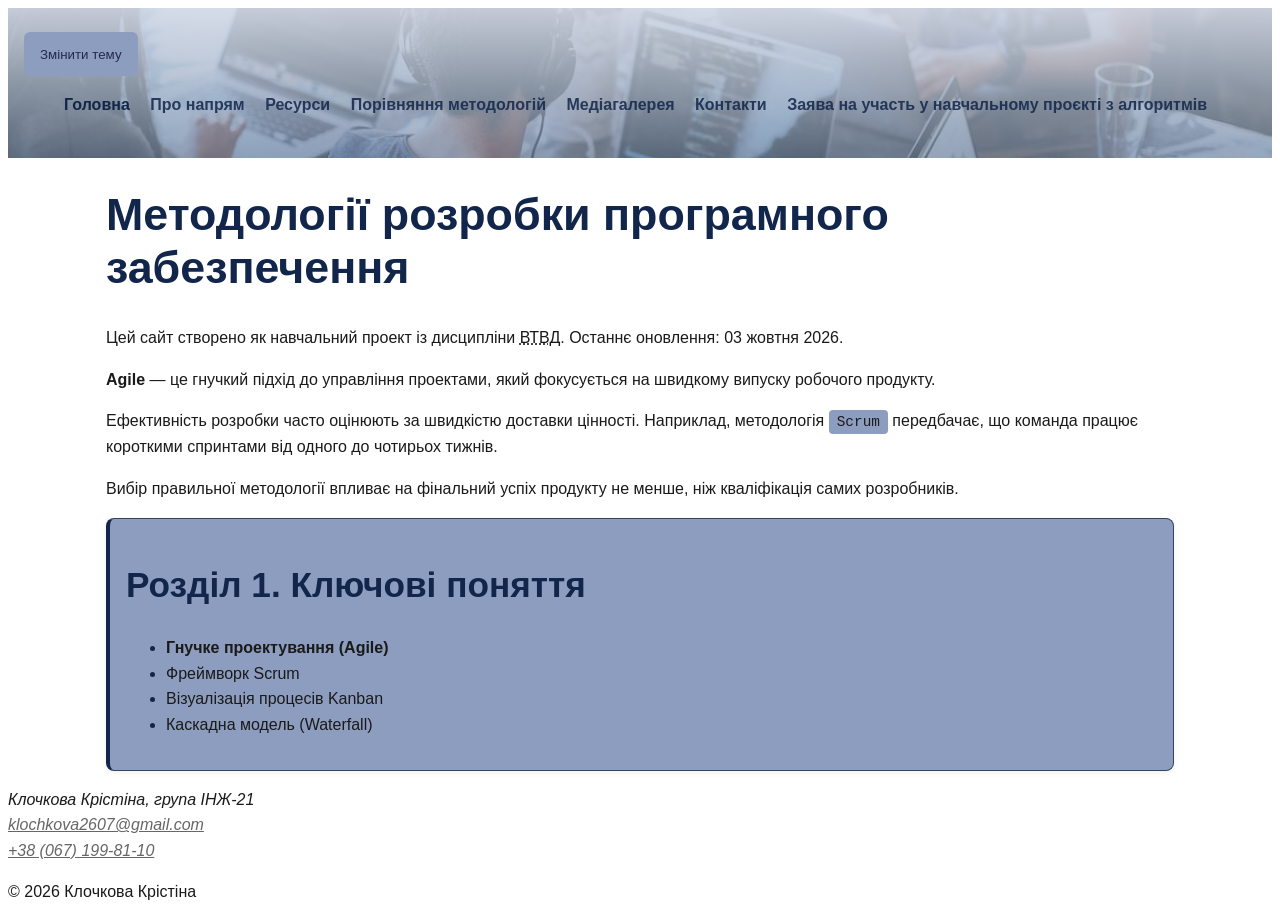
==== index.html @ 75178654 "Implement z-index CSS variables system" ====
<!DOCTYPE html> 
<html lang="uk">
<head>
    <meta charset="UTF-8">
    <meta name="viewport" content="width=device-width, initial-scale=1.0">
    <meta name="description" content="Навчальний сайт про методології розробки програмного забезпечення">
    <meta name="author" content="Клочкова Крістіна">
    <title>Методології розробки програмного забезпечення - навчальний сайт</title>
    
<link rel="icon" type="image/jpeg" href="img/favicon.ico.ico">

<meta property="og:title" content="Методологія розробки програмного забезпечення">
<meta property="og:description" content="Навчальний проєкт з дисципліни ВТВД.">
<meta property="og:type" content="website">
<meta property="og:image" content="https://your-website.com">
<meta property="og:url" content="https://your-website.com">

<link rel="stylesheet" href="css/style.css">

</head>
<body>
    <header>
    
    <button type="button" type="submit" class="btn class=theme-toggle" id="themeToggleBtn" onclick="toggleTheme()" aria-label="Переключити тему">
    Змінити тему
    </button>

    <script>
    function toggleTheme() {
    const root = document.documentElement;
    const isDark = root.classList.toggle('dark-theme');
  
    localStorage.setItem('theme', isDark ? 'dark' : 'light');
}

    (function() {
    const savedTheme = localStorage.getItem('theme');
    if (savedTheme === 'dark') {
    document.documentElement.classList.add('dark-theme');
  }
})();
    </script>

        <nav class="menu">
            <ul>
                <li class="menu__item">
                    <a href="index.html" class="menu__link" aria-current="page">Головна</a>
                </li>
                <li class="menu__item">
                    <a href="about.html" class="menu__link">Про напрям</a>
                </li>
                <li class="menu__item">
                    <a href="pages/resources.html" class="menu__link">Ресурси</a>
                </li>
                <li class="menu__item">
                    <a href="comparison.html" class="menu__link">Порівняння методологій</a>
                </li>
                <li class="menu__item">
                    <a href="gallery.html" class="menu__link">Медіагалерея</a>
                </li>
                <li class="menu__item">
                    <a href="contacts.html" class="menu__link">Контакти</a>
                </li>
                <li class="menu__item">
                    <a href="application.html" class="menu__link">Заява на участь у навчальному проєкті з алгоритмів</a>
                </li>
            </ul>
        </nav>
    </header>

    <main class="container">
        <h1>Методології розробки програмного забезпечення</h1>

        <p id="lead" class="content-section intro-text">
            Цей сайт створено як навчальний проект із дисципліни
            <abbr title="Вебтехнології та вебдизайн">ВТВД</abbr>.
            Останнє оновлення:
            <time datetime="2026-09-12">03 жовтня 2026</time>.
        </p>

        <p><strong>Agile</strong> — це гнучкий підхід до управління проектами,
            який фокусується на швидкому випуску робочого продукту.</p>

        <p>Ефективність розробки часто оцінюють за швидкістю доставки цінності.
            Наприклад, методологія <code>Scrum</code> передбачає, що команда працює
            короткими спринтами від одного до чотирьох тижнів.</p>

        <p>Вибір правильної методології впливає на фінальний успіх продукту не менше,
            ніж кваліфікація самих розробників.</p>

        <section class="card card--featured">

            <h2>Ключові поняття</h2>
            <ul>
                <li>Гнучке проектування (Agile)</li>
                <li>Фреймворк Scrum</li>
                <li>Візуалізація процесів Kanban</li>
                <li>Каскадна модель (Waterfall)</li>
            </ul>
        </section>

    </main>

    <footer>
        <address>
            Клочкова Крістіна, група ІНЖ-21<br>
            <a href="mailto:your.email@example.com">klochkova2607@gmail.com</a><br>
            <a href="tel:+380671234567">+38 (067) 199-81-10</a>
        </address>
        <p>&copy; 2026 Клочкова Крістіна</p>
    </footer>
</body>
</html>
---- css/style.css ----
*, *::before, *::after {
  box-sizing: border-box;
}

/* ===== Змінні ===== */
:root {
  --color-primary:       hsl(220, 61%, 18%);
  --color-primary-light: hsl(219, 47%, 36%);
  --color-primary-soft:  hsl(220, 28%, 65%);
  --color-text:          hsl(0, 0%, 10%);
  --color-text-muted:    hsl(0, 0%, 40%);
  --color-surface:       hsl(0, 0%, 100%);
  --color-accent:        hsl(233, 74%, 12%);
  --color-card-bg:       var(--color-primary-soft);

  --space-1: 0.25rem; /* 4px */
  --space-2: 0.5rem;  /* 8px */
  --space-3: 1rem;    /* 16px */
  --space-4: 1.5rem;  /* 24px */
  --space-5: 2rem;    /* 32px */
  --space-6: 3rem;    /* 48px */

  --z-base: 1;
  --z-dropdown: 100;
  --z-header: 200;
  --z-modal: 300;
}

/* ===== Базові стилі ===== */
body {
  font-family: "Segoe UI", Roboto, Arial, sans-serif;
  font-size: 1rem;
  line-height: 1.6;
  color: var(--color-text);
  background-color: var(--color-surface);
  counter-reset: section-counter;
}

main {
  max-width: 65ch;
}

/* ===== Типографіка ===== */
h1, h2, h3 {
  color: var(--color-primary);
  font-weight: 700;
}

h1 { font-size: 2.441rem; line-height: 1.2; }
h2 { font-size: 1.953rem; line-height: 1.2; }
h3 { font-size: 1.563rem; line-height: 1.25; }
h4 { font-size: 1.25rem;  line-height: 1.3; }
h5 { font-size: 1rem;     line-height: 1.4; font-weight: 700; }
h6 { font-size: 0.8rem;   line-height: 1.4; font-weight: 700; }

h2::before {
  counter-increment: section-counter;
  content: "Розділ " counter(section-counter) ". ";
  color: var(--color-primary);
  font-weight: bold;
}

:is(h1, h2, h3):hover {
  color: var(--color-primary-light);
}

/* ===== Навігація ===== */
.menu {
  list-style: none;
  padding: 0;
  margin: 0;
  display: block;
}

.menu__item {
  display: inline-block;
  margin-right: var(--space-3);
}

.menu__link {
  color: var(--color-primary);
  font-weight: 600;
  text-decoration: none;
}

.menu__link:not([aria-current="page"]) {
  opacity: 0.85;
}

.menu__link:hover {
  text-decoration: underline;
  color: var(--color-primary-light);
}

.menu__link:focus-visible,
.form__button:focus-visible {
  outline: 3px solid var(--color-primary);
  outline-offset: 2px;
}

/* ===== Картки ===== */
.card {
  position: relative; 
  background: var(--color-card-bg); 
  padding: var(--space-3);
  border: 1px solid #32465f;
  border-radius: 10px;
  box-shadow: 0 2px 6px rgb(0 0 0 / 6%);
  border-left: 4px solid var(--color-primary);
  margin-bottom: var(--space-3);
  transition: background-color 0.3s;
  transition: box-shadow 0.2s ease, transform 0.2s ease;
}

.card:hover {
  box-shadow: 0 6px 16px rgb(0 0 0 / 12%);
  transform: translateY(-2px);
}

.card--featured {
  border-left: 4px solid var(--color-primary);
}

.card:has(img) {
  border: 2px solid var(--color-primary);
}

/* ===== Текст: посилання, цитати, код, списки ===== */
main a {
  color: var(--color-primary);
  text-decoration: underline;
}

main a:hover {
  color: var(--color-primary-light);
}

a[href^="http"]::after {
  content: " ↗";
}

a[href$=".pdf"]::after {
  content: " (PDF)";
}

blockquote {
  border-left: 4px solid var(--color-primary);
  padding-left: var(--space-3);
  color: var(--color-text-muted);
  font-style: italic;
}

code {
  background-color: var(--color-primary-soft);
  padding: var(--space-1) var(--space-2);
  border-radius: var(--space-1);
  font-size: 0.9rem;
}

ul li:first-child {
  font-weight: 600;
}

ul li:last-child {
  color: var(--color-text);
}

li::marker {
  color: var(--color-primary);
}

h2 + p {
  font-weight: 600;
}

h2 ~ p {
  color: var(--color-text);
}

figcaption {
  text-transform: uppercase;
  letter-spacing: 0.05em;
  font-size: 0.85rem;
}

/* ===== Фони ===== */
header {
  position: sticky;
  top: 0;
  z-index: var(--z-header);
  background:
    linear-gradient(rgba(216, 223, 237, 0.9), rgba(132, 155, 189, 0.6)),
    url("/img/photo-1.jpg.jpg") center / cover no-repeat;
  color: #ffffff;
  padding: 24px 16px;
}

header a {
  color: #ffffff;
}

:where(header, footer) a {
  color: var(--color-text-muted);
}

/* ===== Таблиця ===== */
tbody tr:nth-child(even) {
  background-color: var(--color-primary-soft);
}

/* ===== Форми ===== */
.form__input,
.form__textarea,
.form__select,
.form__button {
  font-family: inherit;
  font-size: inherit;
}

.form__input[required] {
  border-left: 3px solid var(--color-primary);
}

.form__input[type="email"] {
  background-color: var(--color-primary-soft);
}

/* ===== Clamp ===== */
h1 { font-size: clamp(1.75rem, 1.2rem + 2.5vw, 2.8rem); }
h2 { font-size: clamp(1.5rem, 1.1rem + 1.8vw, 2.2rem); }
h3 { font-size: clamp(1.25rem, 1rem + 1.2vw, 1.75rem); }

/* ===== Зміна теми ===== */
@media (prefers-color-scheme: dark) {
  :root {
    --color-primary: hsl(219 85% 75%); 
    --color-text:    hsl(0 0% 95%);  
    --color-card-bg: hsl(212, 40%, 31%);
    --color-bg:      hsl(213, 71%, 8%);
  }
}

html.dark-theme {
  --color-primary: hsl(220, 23%, 95%);
  --color-text:    hsl(0 0% 95%);
  --color-card-bg: hsl(213, 44%, 14%);
  --color-bg:      hsl(213, 71%, 8%);
}

body {
  font-family: "Segoe UI", Roboto, Arial, sans-serif;
  font-size: 1rem;
  line-height: 1.6;
  color: var(--color-text);
  background-color: var(--color-bg);
  transition: background-color 0.3s, color 0.3s;
}

.card {
  background: var(--color-card-bg); 
  padding: var(--space-3);
  border-radius: var(--space-2);
  margin-bottom: var(--space-3);
  transition: background-color 0.3s;
}

.container {
  max-width: 1100px;
  margin-inline: auto;     
  padding-inline: var(--space-3);
}

.badge {
  position: absolute;
  top: var(--space-2);
  right: var(--space-2);
  background: var(--color-accent);
  color: #ffffff;
  font-size: 0.75rem;
  padding: 2px 8px;
  border-radius: 4px;
}

.btn {
  display: inline-block; 
  padding: var(--space-2) var(--space-3);
  background: var(--color-primary-soft);
  color: #252a4d;
  border: none;
  border-radius: 6px;
  text-decoration: none;
  transition: transform 0.15s ease;
}

.btn:active { 
  transform: translateY(1px); 
}

.btn:focus-visible { 
  outline: 3px solid var(--color-accent); 
  outline-offset: 2px; 
}

input, textarea, select, button {
  padding: var(--space-2);
  border: 1px solid #b8c2cc;
  border-radius: 6px;
  height: 44px; 
}

textarea { 
  height: auto; 
}

.back-to-top {
    position: fixed;
    right: var(--space-3);
    bottom: var(--space-3);
    z-index: var(--z-modal);
    background: var(--color-primary);
    color: #ffffff;
    padding: var(--space-2) var(--space-3);
    border-radius: 6px;
    text-decoration: none;
}

@media (prefers-reduced-motion: reduce) {
    *, *::before, *::after {
        animation-duration: 0.01ms !important;
        transition-duration: 0.01ms !important;
    }
}
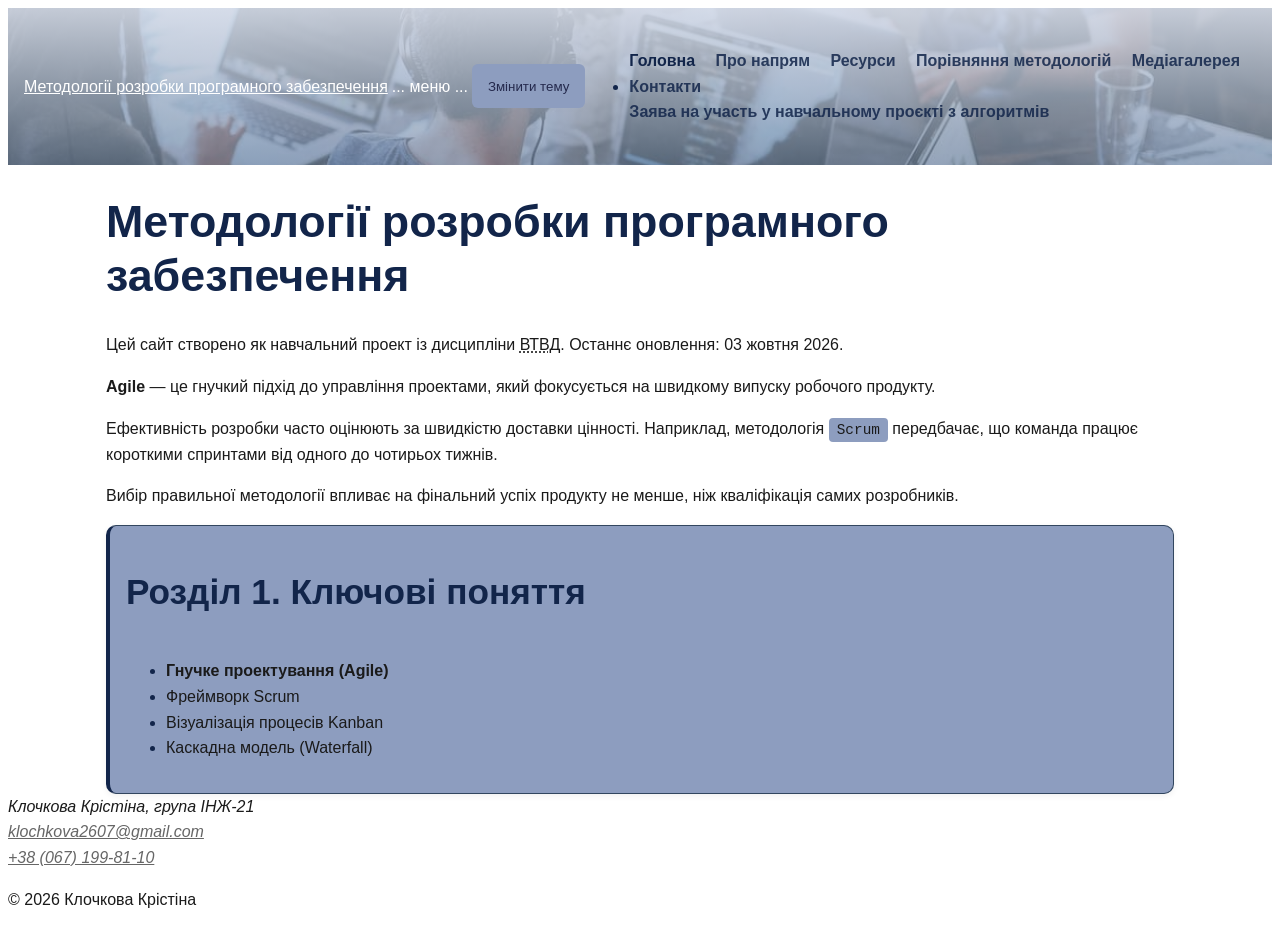
==== commit f78af57c: "Финал: адаптивная галерея и исправление карточек" ====
--- a/index.html
+++ b/index.html
@@ -21,6 +21,9 @@
 <body>
     <header>
     
+    <a href="index.html" class="site-title">Методології розробки програмного забезпечення</a>
+    <nav> ... меню ... </nav>
+
     <button type="button" type="submit" class="btn class=theme-toggle" id="themeToggleBtn" onclick="toggleTheme()" aria-label="Переключити тему">
     Змінити тему
     </button>
@@ -58,7 +61,7 @@
                 <li class="menu__item">
                     <a href="gallery.html" class="menu__link">Медіагалерея</a>
                 </li>
-                <li class="menu__item">
+                <li class="menu__contacts">
                     <a href="contacts.html" class="menu__link">Контакти</a>
                 </li>
                 <li class="menu__item">
--- a/css/style.css
+++ b/css/style.css
@@ -1,5 +1,13 @@
 *, *::before, *::after {
   box-sizing: border-box;
+}
+
+/* ===== Вебшрифти ===== */
+@font-face {
+    font-family: "Inter";
+    src: url("../fonts/inter-cyrillic-200-normal.woff2") format("woff2");   
+    font-weight: 400;              
+    font-display: swap;            
 }
 
 /* ===== Змінні ===== */
@@ -28,16 +36,21 @@
 
 /* ===== Базові стилі ===== */
 body {
-  font-family: "Segoe UI", Roboto, Arial, sans-serif;
+  font-family: "Inter", Roboto, Arial, sans-serif; 
   font-size: 1rem;
   line-height: 1.6;
   color: var(--color-text);
   background-color: var(--color-surface);
   counter-reset: section-counter;
+  display: flex;
+  flex-direction: column;
+  min-height: 100vh; 
 }
 
 main {
-  max-width: 65ch;
+  width: 100%;      
+  max-width: 100%;  
+  flex: 1;
 }
 
 /* ===== Типографіка ===== */
@@ -70,7 +83,12 @@
   padding: 0;
   margin: 0;
   display: block;
-}
+  display: flex;
+  gap: var(--space-md);
+  list-style: none; margin: 0; padding: 0;
+}
+.menu__contacts { margin-left: auto; } 
+
 
 .menu__item {
   display: inline-block;
@@ -100,21 +118,29 @@
 
 /* ===== Картки ===== */
 .card {
-  position: relative; 
-  background: var(--color-card-bg); 
-  padding: var(--space-3);
-  border: 1px solid #32465f;
-  border-radius: 10px;
-  box-shadow: 0 2px 6px rgb(0 0 0 / 6%);
-  border-left: 4px solid var(--color-primary);
-  margin-bottom: var(--space-3);
-  transition: background-color 0.3s;
-  transition: box-shadow 0.2s ease, transform 0.2s ease;
+    position: relative; 
+    background: var(--color-card-bg); 
+    padding: var(--space-3);
+    border: 1px solid #32465f;
+    border-radius: 10px;
+    box-shadow: 0 2px 6px rgb(0 0 0 / 6%);
+    border-left: 4px solid var(--color-primary);
+    transition: box-shadow 0.2s ease, transform 0.2s ease, background-color 0.3s;
+    flex: 1 1 280px;      
+    display: flex;
+    flex-direction: column;
 }
 
 .card:hover {
   box-shadow: 0 6px 16px rgb(0 0 0 / 12%);
   transform: translateY(-2px);
+}
+
+.card-grid {
+    display: flex;
+    flex-wrap: wrap;           
+    gap: var(--space-4); 
+    width: 100%;
 }
 
 .card--featured {
@@ -193,6 +219,11 @@
     url("/img/photo-1.jpg.jpg") center / cover no-repeat;
   color: #ffffff;
   padding: 24px 16px;
+  display: flex;
+    justify-content: space-between;   
+    align-items: center;              
+    flex-wrap: wrap;                  
+    gap: var(--space-sm);
 }
 
 header a {
@@ -248,7 +279,7 @@
 }
 
 body {
-  font-family: "Segoe UI", Roboto, Arial, sans-serif;
+  font-family: "Inter", Roboto, Arial, sans-serif;
   font-size: 1rem;
   line-height: 1.6;
   color: var(--color-text);
@@ -256,12 +287,15 @@
   transition: background-color 0.3s, color 0.3s;
 }
 
-.card {
-  background: var(--color-card-bg); 
-  padding: var(--space-3);
-  border-radius: var(--space-2);
-  margin-bottom: var(--space-3);
-  transition: background-color 0.3s;
+.card img {
+    width: 100%;           /* Картинка чітко тримається меж картки */
+    height: 200px;         /* Фіксована висота для однакового рівня карток */
+    object-fit: cover;     /* Красиве кадрування без деформації */
+    display: block;
+}
+
+.card .btn {
+  margin-top: auto;          
 }
 
 .container {
@@ -331,3 +365,37 @@
     }
 }
 
+.sr-only {
+  position: absolute;
+  width: 1px; height: 1px;
+  padding: 0; margin: -1px;
+  overflow: hidden; clip: rect(0, 0, 0, 0);
+  white-space: nowrap; border: 0;
+}
+
+.table-container {
+    max-height: 180px; 
+    overflow-y: auto;
+    border: 1px solid #ccc;
+    margin: var(--space-3) 0;
+    border-radius: 6px;
+}
+
+.table-scroll {
+  max-height: 300px;
+  overflow-y: auto;
+}
+
+thead th {
+  position: sticky;
+  top: 0;
+  background: #fff;
+}
+
+.media {
+    display: flex;
+    gap: var(--space-sm);
+    align-items: flex-start;    
+}
+.media__icon { flex-shrink: 0; }  
+.media__body { margin: 0; }
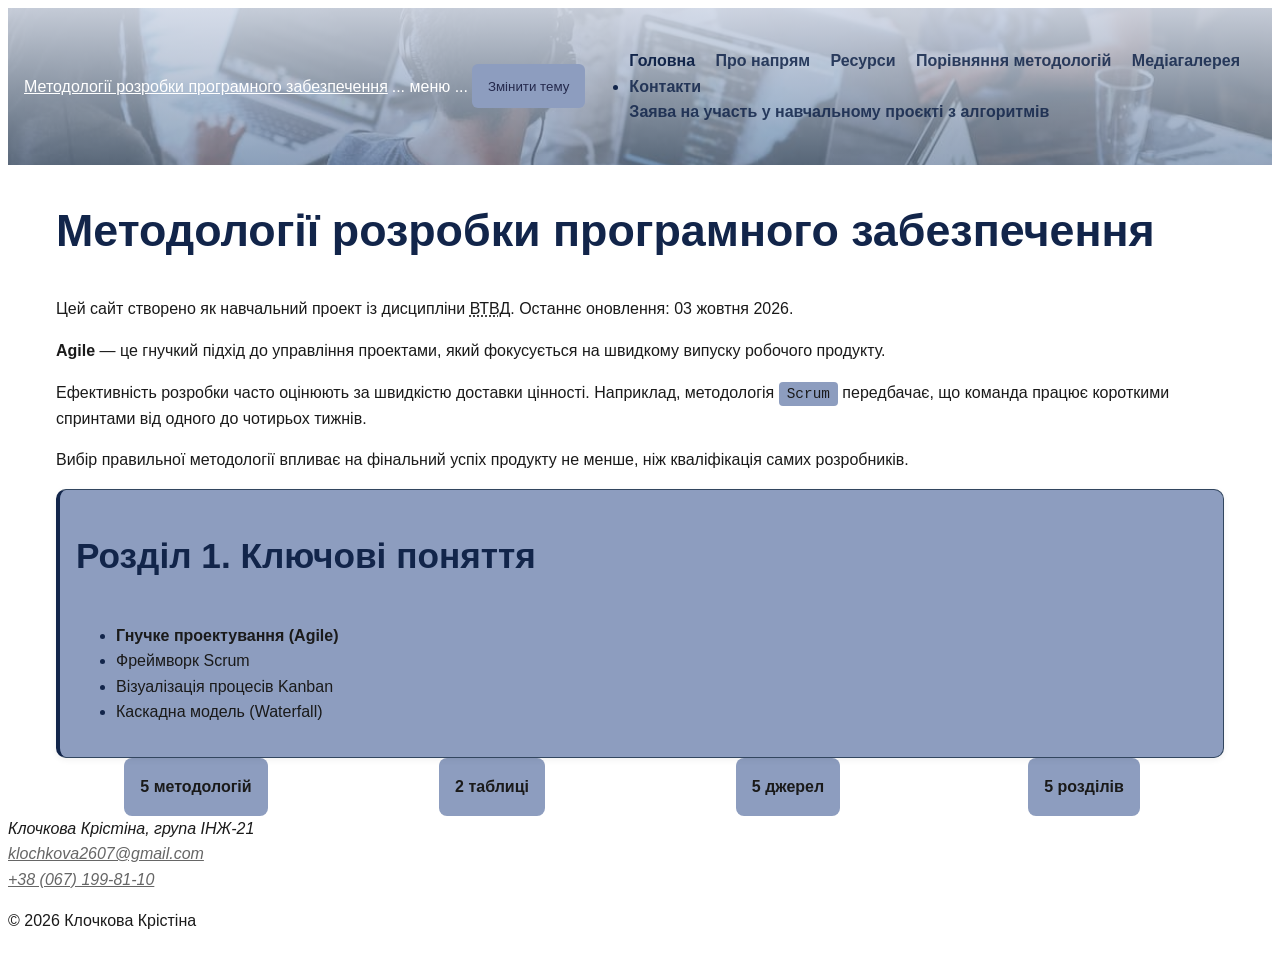
==== commit 4395443d: "Публікація підсумкового сайту теми 1" ====
--- a/index.html
+++ b/index.html
@@ -16,6 +16,7 @@
 <meta property="og:url" content="https://your-website.com">
 
 <link rel="stylesheet" href="css/style.css">
+<link rel="stylesheet" href="css/print.css" media="print">
 
 </head>
 <body>
@@ -102,6 +103,13 @@
             </ul>
         </section>
 
+<div class="stats">
+    <div class="stats__item">5 методологій</div>
+    <div class="stats__item">2 таблиці </div>
+    <div class="stats__item">5 джерел</div>
+    <div class="stats__item">5 розділів</div>
+</div>
+
     </main>
 
     <footer>
--- a/css/style.css
+++ b/css/style.css
@@ -59,7 +59,7 @@
   font-weight: 700;
 }
 
-h1 { font-size: 2.441rem; line-height: 1.2; }
+h1 { font-size: clamp(1.75rem, 1.2rem + 2.5vw, 3rem); }
 h2 { font-size: 1.953rem; line-height: 1.2; }
 h3 { font-size: 1.563rem; line-height: 1.25; }
 h4 { font-size: 1.25rem;  line-height: 1.3; }
@@ -137,10 +137,11 @@
 }
 
 .card-grid {
-    display: flex;
-    flex-wrap: wrap;           
-    gap: var(--space-4); 
-    width: 100%;
+    /* display: flex;
+    flex-wrap: wrap; */ 
+    display: grid;  
+    grid-template-columns: repeat(auto-fit, minmax(280px, 1fr));
+    gap: var(--space-3);
 }
 
 .card--featured {
@@ -288,9 +289,9 @@
 }
 
 .card img {
-    width: 100%;           /* Картинка чітко тримається меж картки */
-    height: 200px;         /* Фіксована висота для однакового рівня карток */
-    object-fit: cover;     /* Красиве кадрування без деформації */
+    width: 100%;           
+    height: 200px;        
+    object-fit: cover;   
     display: block;
 }
 
@@ -299,11 +300,11 @@
 }
 
 .container {
-  max-width: 1100px;
-  margin-inline: auto;     
-  padding-inline: var(--space-3);
-}
-
+    width: 100%;
+    max-width: 1200px;
+    margin-inline: auto;
+    padding-inline: var(--space-3);
+}
 .badge {
   position: absolute;
   top: var(--space-2);
@@ -398,4 +399,51 @@
     align-items: flex-start;    
 }
 .media__icon { flex-shrink: 0; }  
-.media__body { margin: 0; }+.media__body { margin: 0; }
+
+.page {
+    display: grid;
+    grid-template-columns: 1fr;
+    grid-template-areas:
+        "header"
+        "main"
+        "sidebar"
+        "footer";
+    gap: var(--space-3);
+    min-height: 100vh;
+}
+
+@media (min-width: 768px) {
+    .page {
+        grid-template-columns: 240px 1fr;
+        grid-template-areas:
+            "header  header"
+            "sidebar main"
+            "footer  footer";
+    }
+}
+
+@media (min-width: 1200px) {
+    .page {
+        grid-template-columns: 280px 1fr;
+    }
+}
+ 
+.page__header  { grid-area: header;  }
+.page__sidebar { grid-area: sidebar; }
+.page__main    { grid-area: main;    }
+.page__footer  { grid-area: footer;  }
+
+.stats {
+    display: grid;
+    grid-template-columns: repeat(auto-fit, minmax(160px, 1fr));
+    gap: var(--space-3);
+    place-items: center;         
+    text-align: center;
+}
+.stats__item {
+    background: var(--color-primary-soft);
+    padding: var(--space-3);
+    border-radius: 8px;
+    font-weight: 700;
+}
--- a/css/print.css
+++ b/css/print.css
@@ -0,0 +1,53 @@
+@media print {
+
+    @page {
+        size: A4;
+        margin: 2cm;
+    }
+
+    body {
+        display: block;
+        background: white;
+        color: black;
+    }
+
+    .page {
+        display: block;
+        width: 100%;
+    }
+
+    .page__header,
+    .page__sidebar,
+    .menu,
+    .theme-toggle,
+    .back-to-top,
+    .btn {
+        display: none;
+    }
+
+    .page__main,
+    .container {
+        display: block;
+        width: 100%;
+        max-width: none;
+        margin: 0;
+        padding: 0;
+    }
+
+    .page__footer {
+        width: 100%;
+        text-align: center;
+    }
+
+    h1, h2, h3, p {
+        color: black;
+    }
+
+    a[href^="http"]::after {
+        content: " (" attr(href) ")";
+    }
+
+    .card, blockquote {
+        break-inside: avoid;
+    }
+}
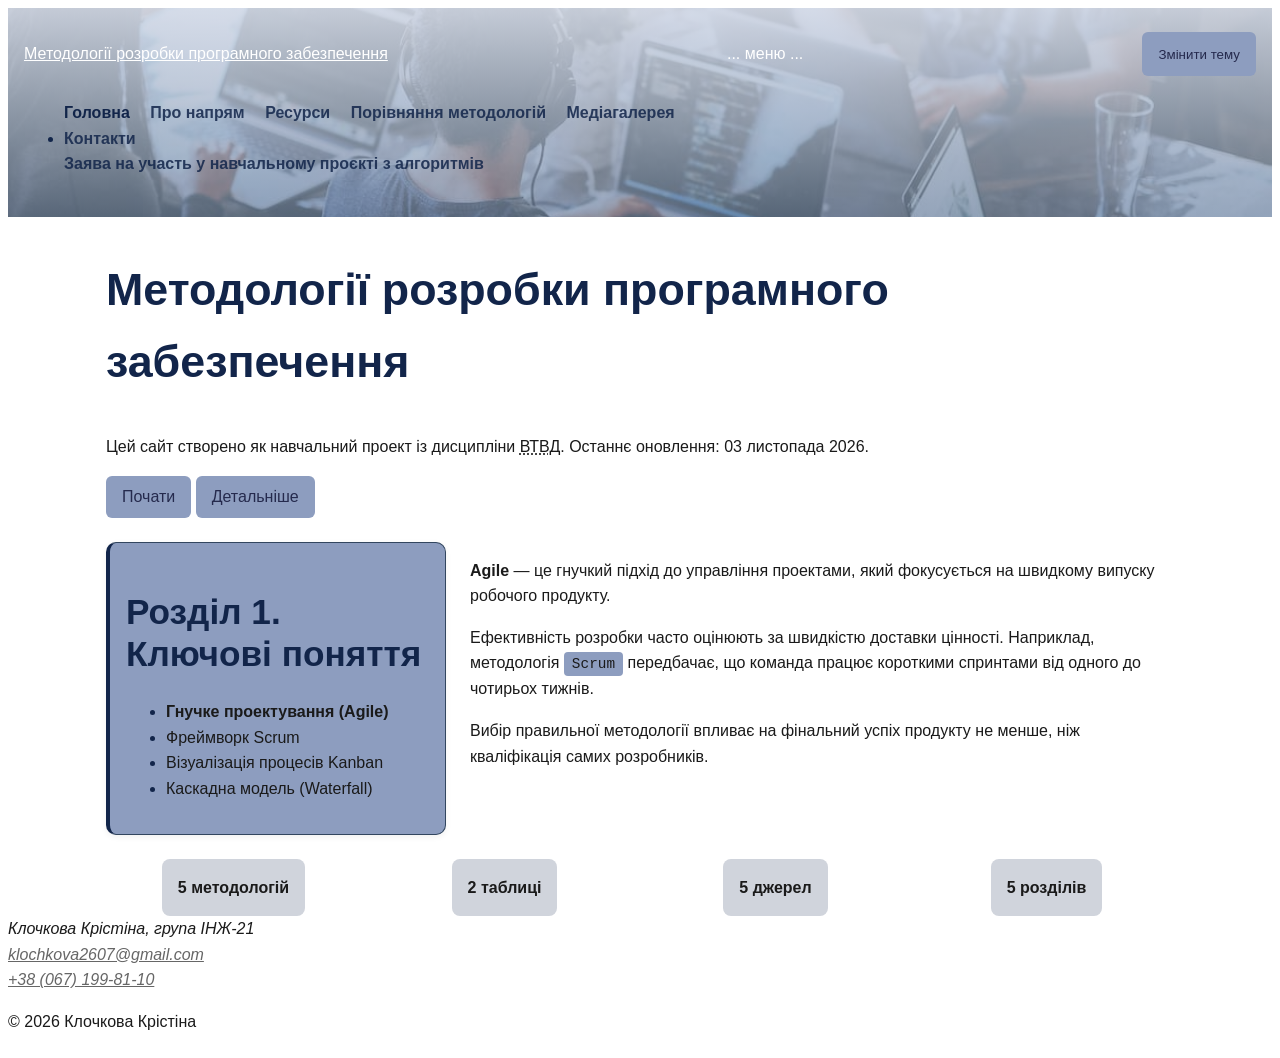
==== commit faba5fc3: "Фінальна версія" ====
--- a/index.html
+++ b/index.html
@@ -5,6 +5,8 @@
     <meta name="viewport" content="width=device-width, initial-scale=1.0">
     <meta name="description" content="Навчальний сайт про методології розробки програмного забезпечення">
     <meta name="author" content="Клочкова Крістіна">
+    <meta property="og:title" content="Головна | Методології розробки ПЗ">
+    <meta property="og:description" content="Головна сторінка сайту про методології розробки програмного забезпечення.">
     <title>Методології розробки програмного забезпечення - навчальний сайт</title>
     
 <link rel="icon" type="image/jpeg" href="img/favicon.ico.ico">
@@ -14,9 +16,16 @@
 <meta property="og:type" content="website">
 <meta property="og:image" content="https://your-website.com">
 <meta property="og:url" content="https://your-website.com">
+<meta property="og:title" content="Головна | Методології розробки ПЗ">
+    <meta property="og:description" content="Головна сторінка сайту про методології розробки програмного забезпечення.">
+    <meta property="og:image" content="https://karsiay.github.io/labweb-klochkova/img/og-preview.jpg">
+    <meta property="og:url" content="https://karsiay.github.io/labweb-klochkova/index.html">
+    <meta property="og:type" content="website">
 
 <link rel="stylesheet" href="css/style.css">
 <link rel="stylesheet" href="css/print.css" media="print">
+<link rel="canonical" href="https://karsiay.github.io/labweb-klochkova/">
+
 
 </head>
 <body>
@@ -72,15 +81,37 @@
         </nav>
     </header>
 
-    <main class="container">
+    
+<main class="page-grid">
+
+    <section class="hero span-12">
         <h1>Методології розробки програмного забезпечення</h1>
 
         <p id="lead" class="content-section intro-text">
             Цей сайт створено як навчальний проект із дисципліни
             <abbr title="Вебтехнології та вебдизайн">ВТВД</abbr>.
             Останнє оновлення:
-            <time datetime="2026-09-12">03 жовтня 2026</time>.
+            <time datetime="2026-10-03">03 листопада 2026</time>.
         </p>
+
+        <a href="comparison.html" class="btn btn--primary">Почати</a>
+        <a href="about.html" class="btn">Детальніше</a>
+
+    </section>
+
+    <aside class="aside span-4">
+        <section class="card card--featured">
+            <h2>Ключові поняття</h2>
+            <ul>
+                <li>Гнучке проектування (Agile)</li>
+                <li>Фреймворк Scrum</li>
+                <li>Візуалізація процесів Kanban</li>
+                <li>Каскадна модель (Waterfall)</li>
+            </ul>
+        </section>
+    </aside>
+
+    <section class="content span-8">
 
         <p><strong>Agile</strong> — це гнучкий підхід до управління проектами,
             який фокусується на швидкому випуску робочого продукту.</p>
@@ -92,25 +123,17 @@
         <p>Вибір правильної методології впливає на фінальний успіх продукту не менше,
             ніж кваліфікація самих розробників.</p>
 
-        <section class="card card--featured">
+    </section>
 
-            <h2>Ключові поняття</h2>
-            <ul>
-                <li>Гнучке проектування (Agile)</li>
-                <li>Фреймворк Scrum</li>
-                <li>Візуалізація процесів Kanban</li>
-                <li>Каскадна модель (Waterfall)</li>
-            </ul>
-        </section>
+    <div class="stats span-12">
+        <div class="stats__item">5 методологій</div>
+        <div class="stats__item">2 таблиці</div>
+        <div class="stats__item">5 джерел</div>
+        <div class="stats__item">5 розділів</div>
+    </div>
 
-<div class="stats">
-    <div class="stats__item">5 методологій</div>
-    <div class="stats__item">2 таблиці </div>
-    <div class="stats__item">5 джерел</div>
-    <div class="stats__item">5 розділів</div>
-</div>
+</main>
 
-    </main>
 
     <footer>
         <address>
--- a/css/style.css
+++ b/css/style.css
@@ -1,3 +1,4 @@
+/* ===== Базові налаштування ===== */
 *, *::before, *::after {
   box-sizing: border-box;
 }
@@ -15,11 +16,27 @@
   --color-primary:       hsl(220, 61%, 18%);
   --color-primary-light: hsl(219, 47%, 36%);
   --color-primary-soft:  hsl(220, 28%, 65%);
+  --color-primary-item:  hsl(220, 15%, 84%);
   --color-text:          hsl(0, 0%, 10%);
   --color-text-muted:    hsl(0, 0%, 40%);
   --color-surface:       hsl(0, 0%, 100%);
   --color-accent:        hsl(233, 74%, 12%);
   --color-card-bg:       var(--color-primary-soft);
+  --color-white: #ffffff;
+  --color-button-text: #252a4d;
+  --color-border: #b8c2cc;
+  --color-border-dark: #32465f;
+  --color-border-muted: #cccccc;
+  --color-table-header: #ffffff;
+
+  --font-size-1: 0.75rem;
+  --font-size-2: 0.8rem;
+  --font-size-3: 0.85rem;
+  --font-size-4: 0.9rem;
+  --font-size-5: 1rem;
+  --font-size-6: 1.25rem;
+  --font-size-7: 1.563rem;
+  --font-size-8: 1.953rem;
 
   --space-1: 0.25rem; /* 4px */
   --space-2: 0.5rem;  /* 8px */
@@ -28,6 +45,36 @@
   --space-5: 2rem;    /* 32px */
   --space-6: 3rem;    /* 48px */
 
+  --space-xs: var(--space-1);
+  --space-sm: var(--space-2);
+  --space-md: var(--space-3);
+  --space-lg: var(--space-4);
+  --space-xl: var(--space-5);
+  --space-2xl: var(--space-6);
+
+  --radius-sm: 4px;
+  --radius-md: 6px;
+  --radius-lg: 8px;
+  --radius-xl: 10px;
+
+  --shadow-sm: 0 1px 3px rgb(0 0 0 / 10%);
+  --shadow-md: 0 2px 6px rgb(0 0 0 / 6%);
+  --shadow-lg: 0 6px 16px rgb(0 0 0 / 12%);
+
+  --border-width: 1px;
+  --border-width-medium: 2px;
+  --border-width-thick: 3px;
+  --border-width-accent: 4px;
+  --outline-width: 3px;
+
+  --content-width: 1100px;
+  --sidebar-width: 240px;
+  --sidebar-width-large: 280px;
+  --card-min-width: 280px;
+  --image-height: 200px;
+  --control-height: 44px;
+  --stats-min-width: 160px;
+
   --z-base: 1;
   --z-dropdown: 100;
   --z-header: 200;
@@ -36,15 +83,16 @@
 
 /* ===== Базові стилі ===== */
 body {
-  font-family: "Inter", Roboto, Arial, sans-serif; 
-  font-size: 1rem;
-  line-height: 1.6;
-  color: var(--color-text);
-  background-color: var(--color-surface);
-  counter-reset: section-counter;
-  display: flex;
-  flex-direction: column;
-  min-height: 100vh; 
+    display: flex;
+    flex-direction: column;
+    min-height: 100vh;
+    font-family: "Inter", Roboto, Arial, sans-serif;
+    font-size: var(--font-size-5);
+    line-height: 1.6;
+    color: var(--color-text);
+    background-color: var(--color-bg);
+    counter-reset: section-counter;
+    transition: background-color 0.3s, color 0.3s;
 }
 
 main {
@@ -60,11 +108,32 @@
 }
 
 h1 { font-size: clamp(1.75rem, 1.2rem + 2.5vw, 3rem); }
-h2 { font-size: 1.953rem; line-height: 1.2; }
+
+h2 { font-size: 1.953rem; 
+    line-height: 1.2; 
+    margin-top: var(--space-xl); 
+    margin-bottom: var(--space-sm); }
+
 h3 { font-size: 1.563rem; line-height: 1.25; }
+
 h4 { font-size: 1.25rem;  line-height: 1.3; }
-h5 { font-size: 1rem;     line-height: 1.4; font-weight: 700; }
-h6 { font-size: 0.8rem;   line-height: 1.4; font-weight: 700; }
+
+h5 { font-size: 1rem;     
+    line-height: 1.4; 
+    font-weight: 700; }
+
+h6 { font-size: 0.8rem;   
+    line-height: 1.4; 
+    font-weight: 700; }
+
+p  { font-size: 1rem; }
+
+.btn--primary {               
+    background: var(--color-accent);
+    color:var(--color-white);
+}
+
+.field label { margin-bottom: var(--space-xs); }
 
 h2::before {
   counter-increment: section-counter;
@@ -80,15 +149,15 @@
 /* ===== Навігація ===== */
 .menu {
   list-style: none;
-  padding: 0;
-  margin: 0;
   display: block;
   display: flex;
   gap: var(--space-md);
-  list-style: none; margin: 0; padding: 0;
-}
+  list-style: none; 
+  margin: 0; 
+  padding: 0;
+}
+
 .menu__contacts { margin-left: auto; } 
-
 
 .menu__item {
   display: inline-block;
@@ -118,21 +187,23 @@
 
 /* ===== Картки ===== */
 .card {
-    position: relative; 
-    background: var(--color-card-bg); 
-    padding: var(--space-3);
-    border: 1px solid #32465f;
-    border-radius: 10px;
-    box-shadow: 0 2px 6px rgb(0 0 0 / 6%);
-    border-left: 4px solid var(--color-primary);
+    position: relative;
+    display: flex;
+    flex: 1 1 var(--card-min-width);
+    flex-direction: column;
+    background: var(--color-card-bg);
+    padding: var(--space-md);
+    border: var(--border-width) solid var(--color-border-dark);
+    border-left: var(--border-width-accent) solid var(--color-primary);
+    border-radius: var(--radius-xl);
+    box-shadow: var(--shadow-md);
     transition: box-shadow 0.2s ease, transform 0.2s ease, background-color 0.3s;
-    flex: 1 1 280px;      
-    display: flex;
-    flex-direction: column;
-}
+}
+
+.section + .section { margin-top: var(--space-2xl); } 
 
 .card:hover {
-  box-shadow: 0 6px 16px rgb(0 0 0 / 12%);
+  box-shadow: var(--shadow-lg);
   transform: translateY(-2px);
 }
 
@@ -145,11 +216,11 @@
 }
 
 .card--featured {
-  border-left: 4px solid var(--color-primary);
+  border-left: var(--border-width-accent) solid var(--color-primary);
 }
 
 .card:has(img) {
-  border: 2px solid var(--color-primary);
+  border: var(--border-width-medium) solid var(--color-primary);
 }
 
 /* ===== Текст: посилання, цитати, код, списки ===== */
@@ -171,7 +242,7 @@
 }
 
 blockquote {
-  border-left: 4px solid var(--color-primary);
+  border-left: var(--border-width-accent) solid var(--color-primary);
   padding-left: var(--space-3);
   color: var(--color-text-muted);
   font-style: italic;
@@ -181,7 +252,7 @@
   background-color: var(--color-primary-soft);
   padding: var(--space-1) var(--space-2);
   border-radius: var(--space-1);
-  font-size: 0.9rem;
+  font-size: var(--font-size-4);
 }
 
 ul li:first-child {
@@ -207,20 +278,20 @@
 figcaption {
   text-transform: uppercase;
   letter-spacing: 0.05em;
-  font-size: 0.85rem;
+  font-size: var(--font-size-3);
 }
 
 /* ===== Фони ===== */
 header {
-  position: sticky;
-  top: 0;
-  z-index: var(--z-header);
-  background:
-    linear-gradient(rgba(216, 223, 237, 0.9), rgba(132, 155, 189, 0.6)),
-    url("/img/photo-1.jpg.jpg") center / cover no-repeat;
-  color: #ffffff;
-  padding: 24px 16px;
-  display: flex;
+    position: sticky;
+    top: 0;
+    z-index: var(--z-header);
+    background:
+        linear-gradient(rgba(216, 223, 237, 0.9), rgba(132, 155, 189, 0.6)),
+    url("../img/photo-1.jpg.jpg") center / cover no-repeat;
+    color: var(--color-white);
+    padding: var(--space-lg) var(--space-md);
+    display: flex;
     justify-content: space-between;   
     align-items: center;              
     flex-wrap: wrap;                  
@@ -228,7 +299,7 @@
 }
 
 header a {
-  color: #ffffff;
+  color: var(--color-white);
 }
 
 :where(header, footer) a {
@@ -238,6 +309,25 @@
 /* ===== Таблиця ===== */
 tbody tr:nth-child(even) {
   background-color: var(--color-primary-soft);
+}
+
+.table-container {
+    max-height: 180px; 
+    overflow-y: auto;
+    border: 1var(--border-width) solid var(--color-border-muted);
+    margin: var(--space-3) 0;
+    border-radius: var(--radius-md);
+}
+
+.table-scroll {
+  max-height: 300px;
+  overflow-y: auto;
+}
+
+thead th {
+  position: sticky;
+  top: 0;
+  background: var(--color-table-header);
 }
 
 /* ===== Форми ===== */
@@ -250,13 +340,23 @@
 }
 
 .form__input[required] {
-  border-left: 3px solid var(--color-primary);
+  border-left: var(--border-width-thick) solid var(--color-primary);
 }
 
 .form__input[type="email"] {
   background-color: var(--color-primary-soft);
 }
 
+input, textarea, select, button {
+  padding: var(--space-2);
+  border: 1px solid #b8c2cc;
+  border-radius: 6px;
+  height: 44px; 
+}
+
+textarea { 
+  height: auto; 
+}
 /* ===== Clamp ===== */
 h1 { font-size: clamp(1.75rem, 1.2rem + 2.5vw, 2.8rem); }
 h2 { font-size: clamp(1.5rem, 1.1rem + 1.8vw, 2.2rem); }
@@ -279,18 +379,10 @@
   --color-bg:      hsl(213, 71%, 8%);
 }
 
-body {
-  font-family: "Inter", Roboto, Arial, sans-serif;
-  font-size: 1rem;
-  line-height: 1.6;
-  color: var(--color-text);
-  background-color: var(--color-bg);
-  transition: background-color 0.3s, color 0.3s;
-}
-
+/* ===== Зображення в картках ===== */
 .card img {
     width: 100%;           
-    height: 200px;        
+    height: var(--image-height);        
     object-fit: cover;   
     display: block;
 }
@@ -305,6 +397,8 @@
     margin-inline: auto;
     padding-inline: var(--space-3);
 }
+
+/* ===== Позначки та кнопки ===== */
 .badge {
   position: absolute;
   top: var(--space-2);
@@ -320,9 +414,9 @@
   display: inline-block; 
   padding: var(--space-2) var(--space-3);
   background: var(--color-primary-soft);
-  color: #252a4d;
+  color: var(--color-button-text);
   border: none;
-  border-radius: 6px;
+  border-radius: var(--radius-md);
   text-decoration: none;
   transition: transform 0.15s ease;
 }
@@ -336,29 +430,20 @@
   outline-offset: 2px; 
 }
 
-input, textarea, select, button {
-  padding: var(--space-2);
-  border: 1px solid #b8c2cc;
-  border-radius: 6px;
-  height: 44px; 
-}
-
-textarea { 
-  height: auto; 
-}
-
+/* ===== Кнопка повернення нагору ===== */
 .back-to-top {
     position: fixed;
     right: var(--space-3);
     bottom: var(--space-3);
     z-index: var(--z-modal);
     background: var(--color-primary);
-    color: #ffffff;
+    color: var(--color-white);
     padding: var(--space-2) var(--space-3);
-    border-radius: 6px;
+    border-radius: var(--radius-md);
     text-decoration: none;
 }
 
+/* ===== Доступність ===== */
 @media (prefers-reduced-motion: reduce) {
     *, *::before, *::after {
         animation-duration: 0.01ms !important;
@@ -374,30 +459,13 @@
   white-space: nowrap; border: 0;
 }
 
-.table-container {
-    max-height: 180px; 
-    overflow-y: auto;
-    border: 1px solid #ccc;
-    margin: var(--space-3) 0;
-    border-radius: 6px;
-}
-
-.table-scroll {
-  max-height: 300px;
-  overflow-y: auto;
-}
-
-thead th {
-  position: sticky;
-  top: 0;
-  background: #fff;
-}
-
+/* ===== Медіа-блок ===== */
 .media {
     display: flex;
     gap: var(--space-sm);
     align-items: flex-start;    
 }
+
 .media__icon { flex-shrink: 0; }  
 .media__body { margin: 0; }
 
@@ -434,16 +502,47 @@
 .page__main    { grid-area: main;    }
 .page__footer  { grid-area: footer;  }
 
+/* ===== Статистичні блоки ===== */
 .stats {
     display: grid;
-    grid-template-columns: repeat(auto-fit, minmax(160px, 1fr));
+    grid-template-columns: repeat(auto-fit, minmax(var(--stats-min-width), 1fr));
     gap: var(--space-3);
     place-items: center;         
     text-align: center;
 }
 .stats__item {
-    background: var(--color-primary-soft);
+    background: var(--color-primary-item);
     padding: var(--space-3);
-    border-radius: 8px;
+    border-radius: var(--radius-lg);
     font-weight: 700;
+}
+
+/* =====  12-колонкова сітка ===== */
+.page-grid {
+    display: grid;
+    grid-template-columns: repeat(12, 1fr); 
+    gap: var(--space-lg);                  
+    max-width: var(--content-width);
+    margin-inline: auto;
+    padding-inline: var(--space-md);         
+}
+
+.span-12 {
+    grid-column: span 12;
+}
+
+.span-8 {
+    grid-column: span 8;
+}
+
+.span-4 {
+    grid-column: span 4;
+}
+
+@media (max-width: 768px) {
+    .span-12,
+    .span-8,
+    .span-4 {
+        grid-column: span 12;
+    }
 }
